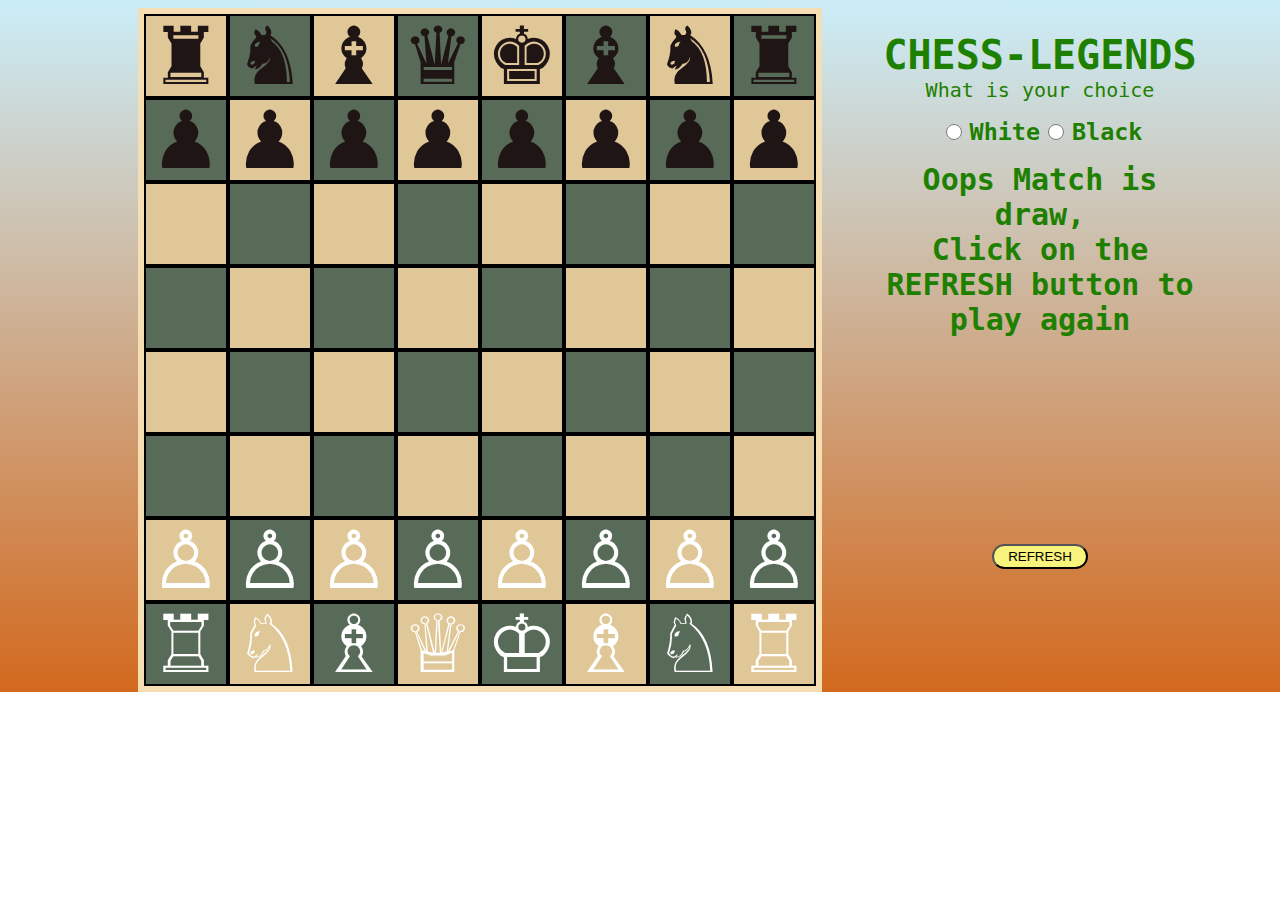
==== project20_Chess.html @ 1bd55085 "Add files via upload" ====
<!DOCTYPE html>
<html lang="en">

<head>
    <meta charset="UTF-8">
    <meta http-equiv="X-UA-Compatible" content="IE=edge">
    <meta name="viewport" content="width=device-width, initial-scale=1.0">
    <title>CHESS</title>
    <link rel="stylesheet" href="project20_Chess.css">
    <style>
        @media screen and (max-width : 1310px) {
            #container {
                right: 5rem;
            }
        }

        @media screen and (max-width : 1145px) {
            #container {
                right: 0rem;
            }
        }

        @media screen and (max-width : 1010px) {
            .box {
                width: 4rem;
                height: 4rem;
                border: 2px solid black;
            }

            .Chess_Elements {

                font-size: 4rem;
                width: 4rem;
                height: 4rem;
            }

            .refresh {
                top: 27rem;
            }
        }

        @media screen and (max-width : 890px) {
            .box {
                width: 3rem;
                height: 3rem;
                border: 2px solid black;
            }
            #alive{
                font-size: medium;
                }
                #alive div{
                    font-size: medium;
                }
            .Chess_Elements {

                font-size: 3rem;
                width: 3rem;
                height: 3rem;
            }

            .refresh {
                top: 22rem;
            }

        }

        @media screen and (max-width : 760px) {
            .box {
                width: 2rem;
                height: 2rem;
                border: 2px solid black;
            }
            #move h2{
                font-size: large;
            }
            .Chess_Elements {

                font-size: 2rem;
                width: 2rem;
                height: 2rem;
            }

            .refresh {
                top: 15rem;
            }

        }

        @media screen and (max-width : 630px) {
            .box {
                width: 4rem;
                height: 4rem;
                border: 2px solid black;
            }

            .Chess_Elements {

                font-size: 4rem;
                width: 4rem;
                height: 4rem;
            }

            body {
                display: flex;
                flex-direction: column-reverse;
            }
            .Chess_Board{
                margin-bottom: 6rem;
            }
            #container{
                width: 90%;
            }
            .refresh{
                top: 51rem;
                left: 14rem;
            }
        }
        @media screen and (max-width : 572px) {
            .box {
                width: 3rem;
                height: 3rem;
                border: 2px solid black;
            }
            
            .Chess_Elements {
                
                font-size: 3rem;
                width: 3rem;
                height: 3rem;
            }
            
            #container{
                width: 100%;
                display: flex;
                flex-direction: column;
                justify-content: center;
                align-items: center;
                text-align: center;
                margin: auto;
                font-size: medium;
            }
            .refresh{
                top: 44rem;
                left: 7rem;
                margin: auto;
                font-size: small;
            }
        }
        @media screen and (max-width : 446px) {
            .box {
                width: 2.5rem;
                height: 2.5rem;
                border: 1px solid black;
            }
            
            .Chess_Elements {
                
                font-size: 2.5rem;
                width: 2.5rem;
                height: 2.5rem;
            }
            .refresh{
                top: 38rem;
                margin: auto;
            }
            
        }
        @media screen and (max-width : 353px) {
            .box {
                width: 2rem;
                height: 2rem;
                border: 1px solid black;
            }
            
            .Chess_Elements {
                
                font-size: 2rem;
                width: 2rem;
                height: 2rem;
            }
            .refresh{
                top: 34rem;
                margin: auto;
            }
            
        }
        @media screen and (max-width : 295px) {
            .box {
                width: 1.5rem;
                height: 1.5rem;
                border: 1px solid black;
            }
            
            .Chess_Elements {
                
                font-size: 1.5rem;
                width: 1.5rem;
                height: 1.5rem;
            }
            .refresh{
                top: 30rem;
                margin: auto;
                font-size: x-small;
                width: 4rem;
            }
            
        }
        @media screen and (max-width : 235px) {
            .box {
                width: 1.2rem;
                height: 1.2rem;
                border: 1px solid black;
            }
            
            .Chess_Elements {
                
                font-size: 1.2rem;
                width: 1.2rem;
                height: 1.2rem;
            }
            .refresh{
                top: 27rem;
                left: 4rem;
                margin: auto;
            }
            
        }
        </style>
</head>

<body>
    
    <!-- CHESS_BOARD STARTS -->
    <div id="Chess_Board" class="Chess_Board">
        <div class="row" id="row-1">
            <div class="box white" id="1"><div class="Chess_Elements B black_hathi">&#9820</div></div>
            <div class="box black" id="2"><div class="Chess_Elements B black_horse">&#9822</div></div>
            <div class="box white" id="3"><div class="Chess_Elements B black_camel">&#9821</div></div>
            <div class="box black" id="4"><div class="Chess_Elements B black_vajir">&#9819</div></div>
            <div class="box white" id="5"><div class="Chess_Elements B black_king">&#9818</div></div>
            <div class="box black" id="6"><div class="Chess_Elements B black_camel">&#9821</div></div>
            <div class="box white" id="7"><div class="Chess_Elements B black_horse">&#9822</div></div>
            <div class="box black" id="8"><div class="Chess_Elements B black_hathi">&#9820</div></div>
        </div>
        <div class="row" id="row-2">
            <div class="box black" id="9"><div class="Chess_Elements B black_pyada">&#9823</div></div>
            <div class="box white" id="10"><div class="Chess_Elements B black_pyada">&#9823</div></div>
            <div class="box black" id="11"><div class="Chess_Elements B black_pyada">&#9823</div></div>
            <div class="box white" id="12"><div class="Chess_Elements B black_pyada">&#9823</div></div>
            <div class="box black" id="13"><div class="Chess_Elements B black_pyada">&#9823</div></div>
            <div class="box white" id="14"><div class="Chess_Elements B black_pyada">&#9823</div></div>
            <div class="box black" id="15"><div class="Chess_Elements B black_pyada">&#9823</div></div>
            <div class="box white" id="16"><div class="Chess_Elements B black_pyada">&#9823</div></div>
        </div>
        <div class="row" id="row-3">
            <div class="box white" id="17"></div>
            <div class="box black" id="18"></div>
            <div class="box white" id="19"></div>
            <div class="box black" id="20"></div>
            <div class="box white" id="21"></div>
            <div class="box black" id="22"></div>
            <div class="box white" id="23"></div>
            <div class="box black" id="24"></div>
        </div>
        <div class="row" id="row-4">
            <div class="box black" id="25"></div>
            <div class="box white" id="26"></div>
            <div class="box black" id="27"></div>
            <div class="box white" id="28"></div>
            <div class="box black" id="29"></div>
            <div class="box white" id="30"></div>
            <div class="box black" id="31"></div>
            <div class="box white" id="32"></div>
        </div>
        <div class="row" id="row-5">
            <div class="box white" id="33"></div>
            <div class="box black" id="34"></div>
            <div class="box white" id="35"></div>
            <div class="box black" id="36"></div>
            <div class="box white" id="37"></div>
            <div class="box black" id="38"></div>
            <div class="box white" id="39"></div>
            <div class="box black" id="40"></div>
        </div>
        <div class="row" id="row-6">
            <div class="box black" id="41"></div>
            <div class="box white" id="42"></div>
            <div class="box black" id="43"></div>
            <div class="box white" id="44"></div>
            <div class="box black" id="45"></div>
            <div class="box white" id="46"></div>
            <div class="box black" id="47"></div>
            <div class="box white" id="48"></div>
        </div>
        <div class="row" id="row-7">
            <div class="box white" id="49"><div class="Chess_Elements W white_pyada">&#9817</div></div>
            <div class="box black" id="50"><div class="Chess_Elements W white_pyada">&#9817</div></div>
            <div class="box white" id="51"><div class="Chess_Elements W white_pyada">&#9817</div></div>
            <div class="box black" id="52"><div class="Chess_Elements W white_pyada">&#9817</div></div>
            <div class="box white" id="53"><div class="Chess_Elements W white_pyada">&#9817</div></div>
            <div class="box black" id="54"><div class="Chess_Elements W white_pyada">&#9817</div></div>
            <div class="box white" id="55"><div class="Chess_Elements W white_pyada">&#9817</div></div>
            <div class="box black" id="56"><div class="Chess_Elements W white_pyada">&#9817</div></div>
        </div>
        <div class="row" id="row-8">
            <div class="box black" id="57"><div class="Chess_Elements W white_hathi">&#9814</div></div>
            <div class="box white" id="58"><div class="Chess_Elements W white_horse">&#9816</div></div>
            <div class="box black" id="59"><div class="Chess_Elements W white_camel">&#9815</div></div>
            <div class="box white" id="60"><div class="Chess_Elements W white_vajir">&#9813</div></div>
            <div class="box black" id="61"><div class="Chess_Elements W white_king">&#9812</div></div>
            <div class="box white" id="62"><div class="Chess_Elements W white_camel">&#9815</div></div>
            <div class="box black" id="63"><div class="Chess_Elements W white_horse">&#9816</div></div>
            <div class="box white" id="64"><div class="Chess_Elements W white_hathi">&#9814</div></div>
        </div>
    </div>
    <!-- CHESS_BOARD ENDS -->
    <!-- CONTAINER STARTS  -->
    <div id="container">
        <h1>CHESS-LEGENDS</h1>
        <div id="choice">
            What is your choice
            <div id="C">
                <input type="radio" class="myChoice" name="choice" id="White" value="White">
                <h3>White</h3>
                <input type="radio" class="myChoice" name="choice" id="Black" value="Black">
                <h3>Black</h3>
            </div>
        </div>
        <div id="choosed"></div>
        <div id="move"><h2>Oops Match is draw,<br> Click on the REFRESH button to play again</h2></div>
        <div id="alive"></div>
        <button class="refresh" id="refresh">REFRESH</button>
    </div>
    <!-- CONTAINER ENDS  -->
    <script src="project20_Chess.js"></script>
</body>

</html>
---- project20_Chess.css ----
/* CSS RESET  */

*{
    padding: 0;
    margin: 0;
}

/* BODY  */

body{
    background: linear-gradient(rgb(203, 237, 248) , chocolate);
    background-repeat: no-repeat;
    color: rgb(30, 128, 0);
    display: flex;
    flex-direction: row;
}

/* CHESS_BOARD STARTS */

.Chess_Board{
    display: flex;
    flex-direction: column;
    justify-content: center;
    align-items: center;
    text-align: center;
    width: fit-content;
    height: fit-content;
    margin : auto;
    margin-top: .5rem;
    border: .4rem solid wheat;
}
.row{
    display: flex;
    flex-direction: row;
}
.box{
    width: 5rem;
    height: 5rem;
    border: 2px solid black; 
}
.black{
    background-color: rgb(88, 107, 88);
}

.white{
    background-color: rgb(224, 199, 152);
}
.Chess_Elements{
    display: flex;
    margin: auto;
    text-align: center;
    align-items: center;
    justify-content: center;
    font-size: 5rem;
    width: 5rem;
    height: 5rem;
}
.B{
    color: rgb(32, 21, 21);
}
.W{
    color: rgb(255, 255, 255);
}
/* CHESS_BOARD ENDS  */
/*  CONTAINER STARTS   */
#container{
    height: 13rem;
    width: 20rem;
    position: relative;
    right: 10rem;
    margin-top: 2rem;
    text-align: center;
    font-size:x-large;
    font-family:monospace;
}
#C{
    display: flex;
    flex-direction: row;
    justify-content: center;
    align-items: center;
    text-align: center;
    padding: 1rem;
}
#C input[type="radio"]{
    width: 2rem;
    height: 1rem;
}
#alive{
    display: flex;
    flex-direction: column;
}
#alive div{
    display: flex;
    flex-direction: row;
    justify-content: center;
    align-items: center;
    text-align: center;
}
.alives{
    width: 2rem;
    height: 1rem;
}
.Move{
    margin-top: 3rem;
    width: 10rem;
    height: 10rem;
    object-fit:contain;
}
.refresh{
    position: absolute;
    top: 32rem;
    right: 7rem;
    width: 6rem;
    padding :.2rem;
    border-radius: 2rem;
    background-color: rgb(247 243 125);
}
.refresh:hover{
    background: linear-gradient(white,black);
}
/* CONTAINER ENDS  */
/* BORDER CLASS */
.border{
    border: 2px solid rgb(243, 9, 107);
}

/* DISPLAY CLASS */
.display{
    display: none;
}
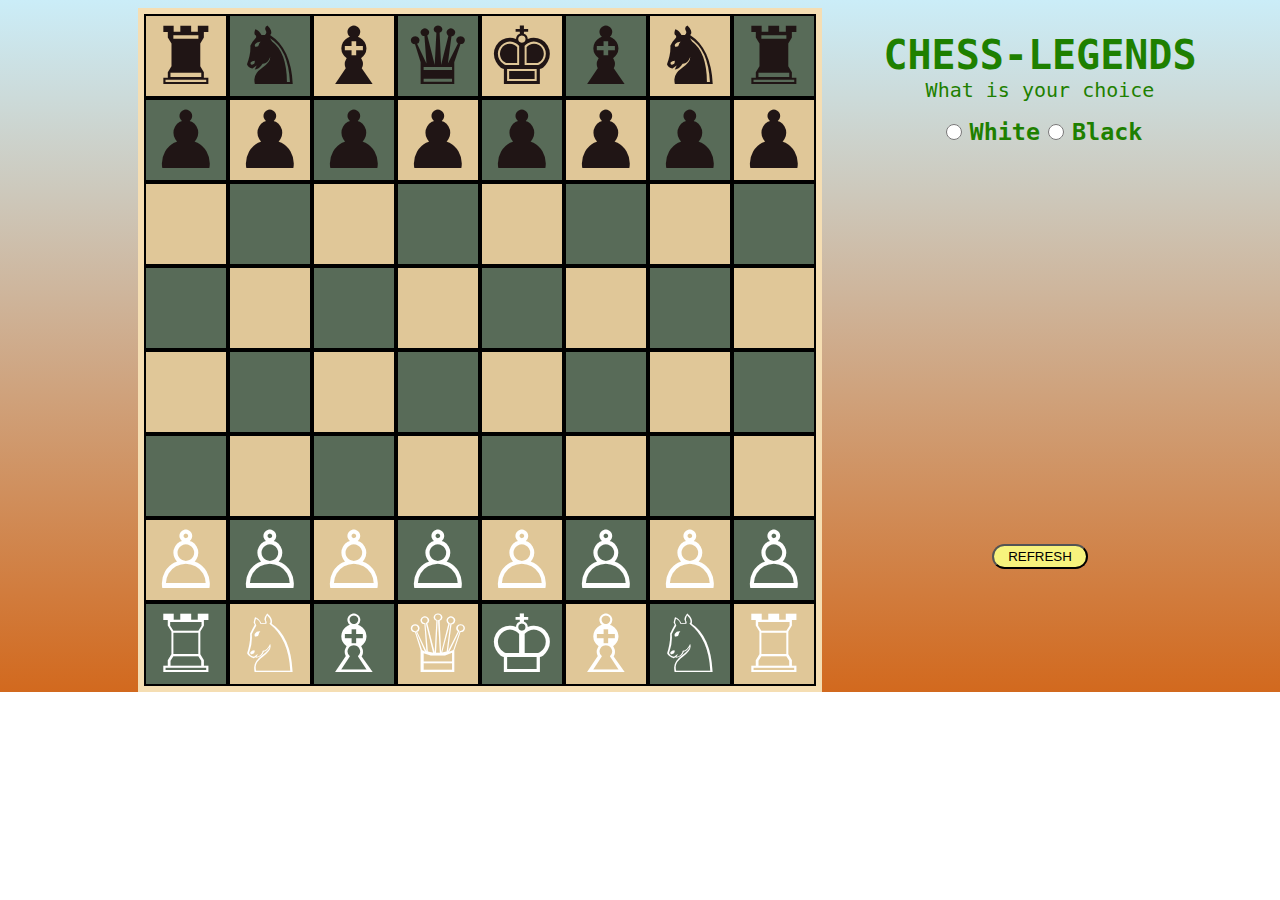
==== commit 245eaf9c: "Update project20_Chess.html" ====
--- a/project20_Chess.html
+++ b/project20_Chess.html
@@ -327,7 +327,7 @@
             </div>
         </div>
         <div id="choosed"></div>
-        <div id="move"><h2>Oops Match is draw,<br> Click on the REFRESH button to play again</h2></div>
+        <div id="move"></div>
         <div id="alive"></div>
         <button class="refresh" id="refresh">REFRESH</button>
     </div>
@@ -335,4 +335,4 @@
     <script src="project20_Chess.js"></script>
 </body>
 
-</html>+</html>
